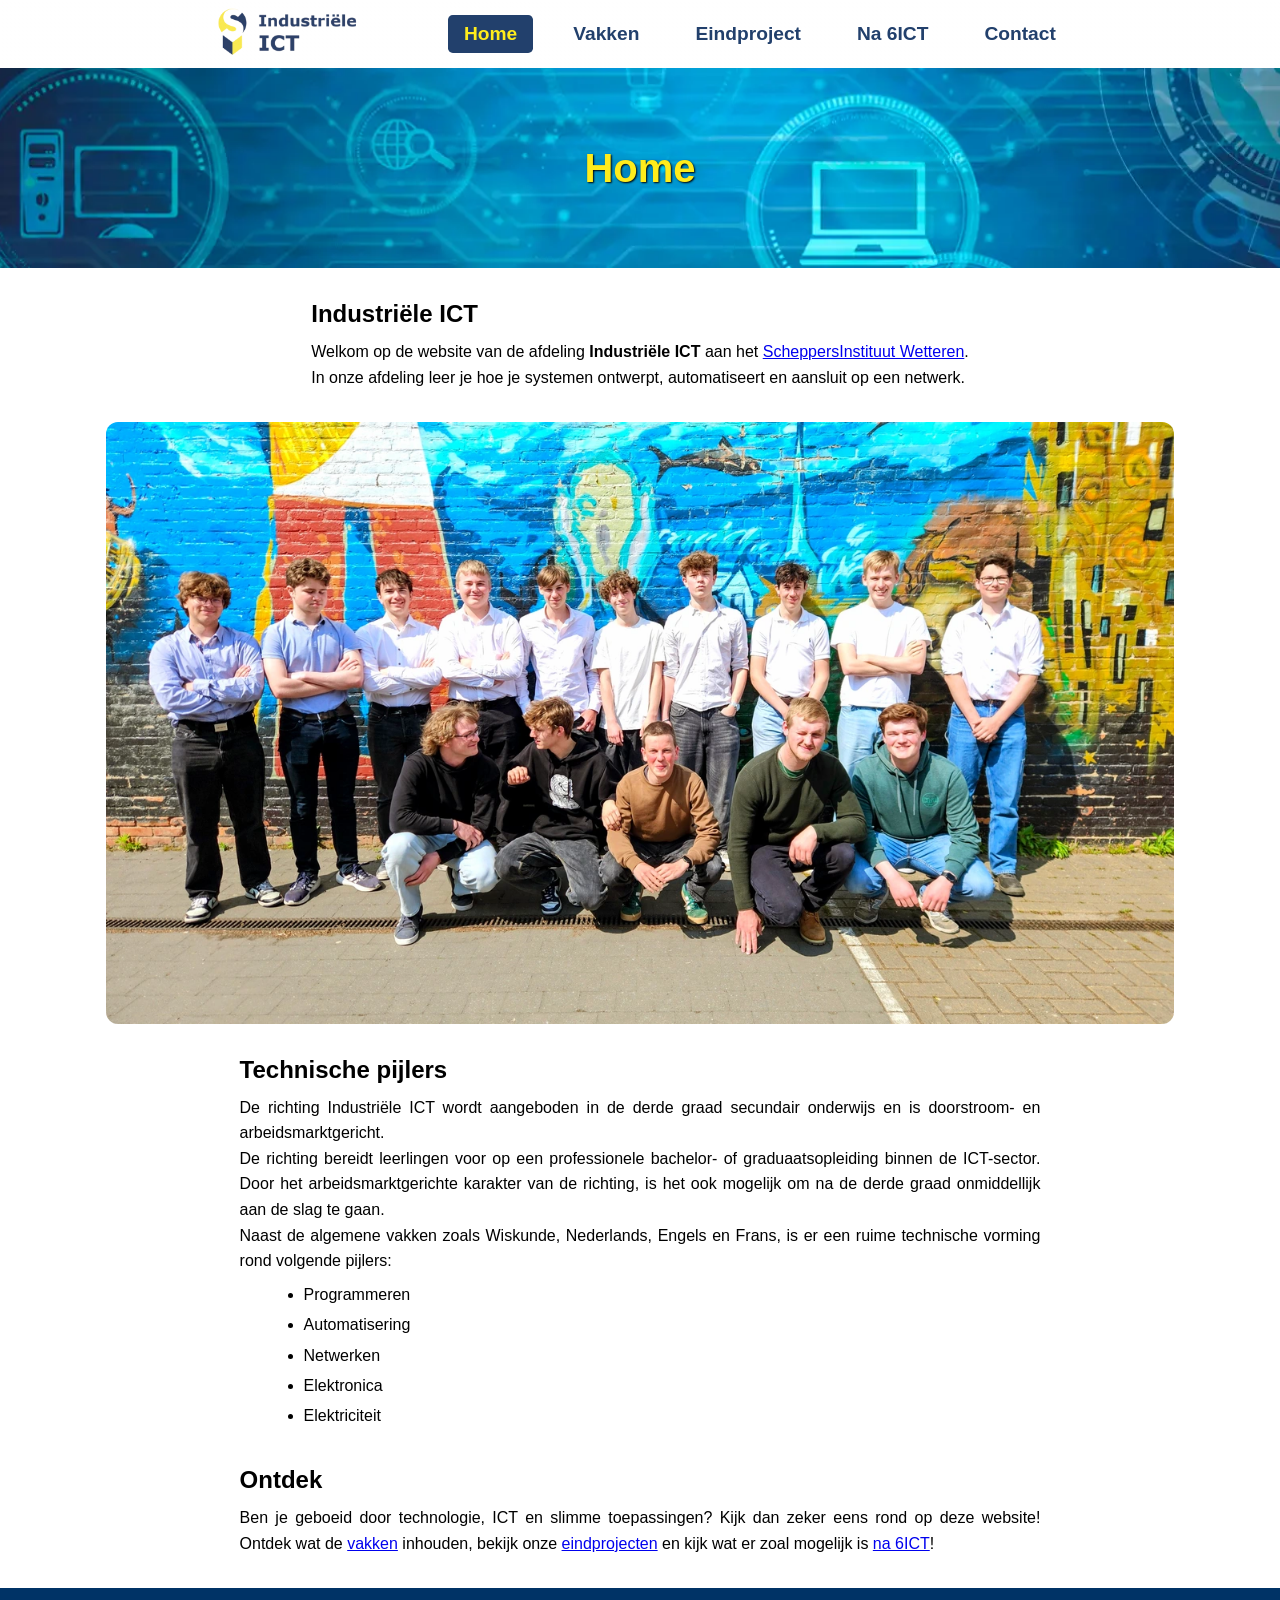
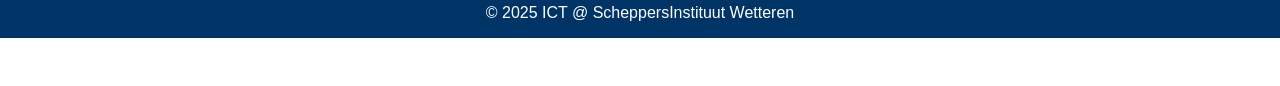
==== docs/index.html @ 84c155e0 "MAJOR update: versie december 2025" ====
<!DOCTYPE html>
<html lang="nl">

<head>
    <meta charset="UTF-8">
    <meta name="viewport" content="width=device-width, initial-scale=1.0">
    <title>ICT @ ScheppersInstituut Wetteren</title>
    <link rel="stylesheet" href="styles/main.css">
    <link rel="icon" href="images/favicon.webp" type="image/x-icon">
</head>

<body>
    <nav>
        <div class="nav-container">
            <a href="https://www.scheppers-wetteren.be/" target="_blank">
                <img src="images/siw3.png" alt="Logo ScheppersInstituut Wetteren" id="logo">
            </a>
            <button id="hamburger">&#9776;</button>
            <ul id="nav-menu">
                <li><a href="index.html" class="active">Home</a></li>
                <li><a href="vakken.html">Vakken</a></li>
                <li><a href="eindproject.html">Eindproject</a></li>
                <li><a href="vervolg.html">Na 6ICT</a></li>
                <li><a href="contact.html">Contact</a></li>
            </ul>
        </div>
    </nav>
    
    <header>
        <h1>Home</h1>
    </header>
    <main>
        <section class="intro">
            <h2>Industriële ICT</h2>
            <p>Welkom op de website van de afdeling <strong>Industriële ICT</strong> aan het <a
                    href="https://scheppers-wetteren.be" target="_blank">ScheppersInstituut Wetteren</a>.</p>
            <p>In onze afdeling leer je hoe je systemen ontwerpt, automatiseert en aansluit op een netwerk.</p>
        </section>

        <img src="images/ict2425.webp" alt="Leerlingen ICT">

        <section class="content">
            <h2>Technische pijlers</h2>
            <p>
                De richting Industriële ICT wordt aangeboden in de derde graad secundair onderwijs en is doorstroom-
                en
                arbeidsmarktgericht.
            </p>
            <p>
                De richting bereidt leerlingen voor op een professionele bachelor- of graduaatsopleiding binnen de
                ICT-sector.
                Door het arbeidsmarktgerichte karakter van de richting, is het ook mogelijk om na de derde graad
                onmiddellijk aan de slag te gaan.
            </p>
            <p>
                Naast de algemene vakken zoals Wiskunde, Nederlands, Engels en Frans, is er een ruime technische
                vorming rond
                volgende pijlers:
            </p>
            <ul>
                <li>Programmeren</li>
                <li>Automatisering</li>
                <li>Netwerken</li>
                <li>Elektronica</li>
                <li>Elektriciteit</li>
            </ul>
        </section>

        <section class="end">
            <h2>Ontdek</h2>
            <p>
                Ben je geboeid door technologie, ICT en slimme toepassingen?
                Kijk dan zeker eens rond op deze website!
                Ontdek wat de <a href="vakken.html">vakken</a> inhouden,
                bekijk onze <a href="eindproject.html">eindprojecten</a>
                en kijk wat er zoal mogelijk is <a href="vervolg.html">na 6ICT</a>!
            </p>
        </section>

    </main>
    <footer>
        <p>&copy; 2025 ICT @ ScheppersInstituut Wetteren</p>
    </footer>

    <script src="js/nav.js"></script>

</body>

</html>
---- docs/styles/main.css ----
/* Global settings */
:root {
  --siw-blue: #22406c; /*#1e3f6d*/
  --siw-yellow: #ffec1c; /*#f5c84c*/ /*#f6c94c*/
}

* {
  box-sizing: border-box;
  margin: 0;
  padding: 0;
}

body {
  font-family: Verdana, Geneva, Tahoma, sans-serif;
  min-height: 100vh;
  display: flex;
  flex-direction: column;
}

/* Navigation */
nav {
  position: sticky;
  top: 0;
  background: linear-gradient(
    rgba(255, 255, 255, 0.7),
    rgba(255, 255, 255, 0.9)
  );
  color: var(--siw-blue);
  z-index: 1000; /* Ensures nav is above other content */
  backdrop-filter: blur(5px);
}

nav #logo {
  height: 6rem;
  width: auto;
}

nav #logo.scrolled {
  height: 3rem;
}

.nav-container {
  display: flex;
  justify-content: center;
  align-items: center;
  max-width: 1200px;
  margin: 0 auto;
  padding: 0.5rem 1rem;
  gap: 5rem;
}

#nav-menu {
  list-style: none;
  display: flex;
  gap: 1.5rem;
}

#nav-menu li a {
  text-decoration: none;
  color: var(--siw-blue);
  font-weight: bold;
  font-size: 1.2rem;
  padding: 0.5rem 1rem;
  display: inline-block;
  border-radius: 0.3rem;
}

#nav-menu li a:hover {
  background-color: var(--siw-blue);
  color: var(--siw-yellow);
}

#nav-menu li a.active {
  color: var(--siw-yellow);
  background-color: var(--siw-blue);
}

#nav-menu li a.active:hover {
  background-color: transparent;
}

/* Hamburger */
#hamburger {
  display: none;
  font-size: 1.5rem;
  background: none;
  border: none;
  color: white;
  cursor: pointer;
}

/* Header */
header {
  background-image: url("../images/hero1.webp");
  background-size: cover;
  background-position: center;
  height: 200px;
  display: flex;
  align-items: center;
  justify-content: center;
  color: var(--siw-yellow);
  text-shadow: 1px 1px 2px black;
}

header h1 {
  font-size: 2.5rem;
  text-align: center;
}

/* Main */
main {
  flex: 1;
  margin: 2rem auto;
  padding: 0 1rem;
}

main {
  display: block flex;
  flex-direction: column;
  align-items: center;
  gap: 2rem;
}

main section {
  max-width: 90ch;
}

main h1,
main h2 {
  margin-bottom: 0.7rem;
}

main h1 {
  font-size: 1.8rem;
}

main h2 {
  font-size: 1.5rem;
}

main p {
  line-height: 1.6;
  text-align: justify;
}

main img {
  width: 100%;
  max-width: 120ch;
  height: auto;
  display: block;
  margin-bottom: 1rem;
  margin: auto;
  border-radius: 0.75rem;
}

main a:hover {
  color: var(--siw-blue);
  text-decoration: none;
}

/* lists */
main ul {
  padding-left: 4rem;
  list-style-type: disc;
  margin-top: 0.5rem;
  line-height: 1.6;
}

main li {
  margin-bottom: 0.3rem;
}

/* Table */
table {
  width: 100%;
  /* max-width: 60rem; */
  margin: 2rem auto;
  border-collapse: collapse;
  font-size: 1rem;
  border-radius: 0.5rem;
  overflow: hidden;
}

th,
td {
  padding: 1rem;
  text-align: left;
  border-bottom: 1px solid #ddd;
  /* word-break: break-word; */
}

#lessentabel table td:first-child,
#lessentabel table th:first-child {
  max-width: 10rem;
}

thead {
  background-color: var(--siw-blue);
  color: white;
  font-weight: bold;
}

tfoot tr {
  background-color: #f0f0f0;
  font-weight: bold;
  text-align: right;
}

tbody tr:nth-child(even) {
  background-color: #f9f9f9;
}

tbody tr:hover {
  background-color: #ffffe0;
}

tbody tr.link-row:hover {
  background-color: var(--siw-yellow);
  color: var(--siw-blue);
  font-weight: bold;
}

tr.link-row a {
  display: block;
  color: inherit;
  height: 100%;
  width: 100%;
}

tr.link-row a:hover {
  text-decoration: none;
}

/* Footer */
footer {
  background-color: #003366;
  color: white;
  text-align: center;
  padding: 1rem;
  margin-top: auto;
}

/* Responsive */
@media (max-width: 1200px) {
  .nav-container {
    gap: 2rem;
  }

  #nav-menu {
    gap: 1rem;
  }

  #nav-menu li a {
    padding: 0.5rem 0.5rem;
  }
}

@media (max-width: 1200px) {
  .nav-container {
    gap: 1rem;
  }

  #nav-menu li a {
    font-size: 1rem;
    padding: 0.3rem 0.3rem;
  }
}

@media (max-width: 768px) {
  header {
    background-image: none;
    height: auto;
  }

  .nav-container {
    justify-content: space-between;
    gap: 0;
  }

  #nav-menu {
    flex-direction: column;
    display: none;
    background-color: #003366;
    width: 100%;
    position: absolute;
    top: 60px;
    left: 0;
  }

  #nav-menu.active {
    display: flex;
  }

  #nav-menu li a {
    color: white;
  }

  #hamburger {
    display: block;
    color: var(--siw-blue);
  }

  table {
    font-size: 0.9rem;
  }

  th,
  td {
    padding: 0.4rem;
  }
}
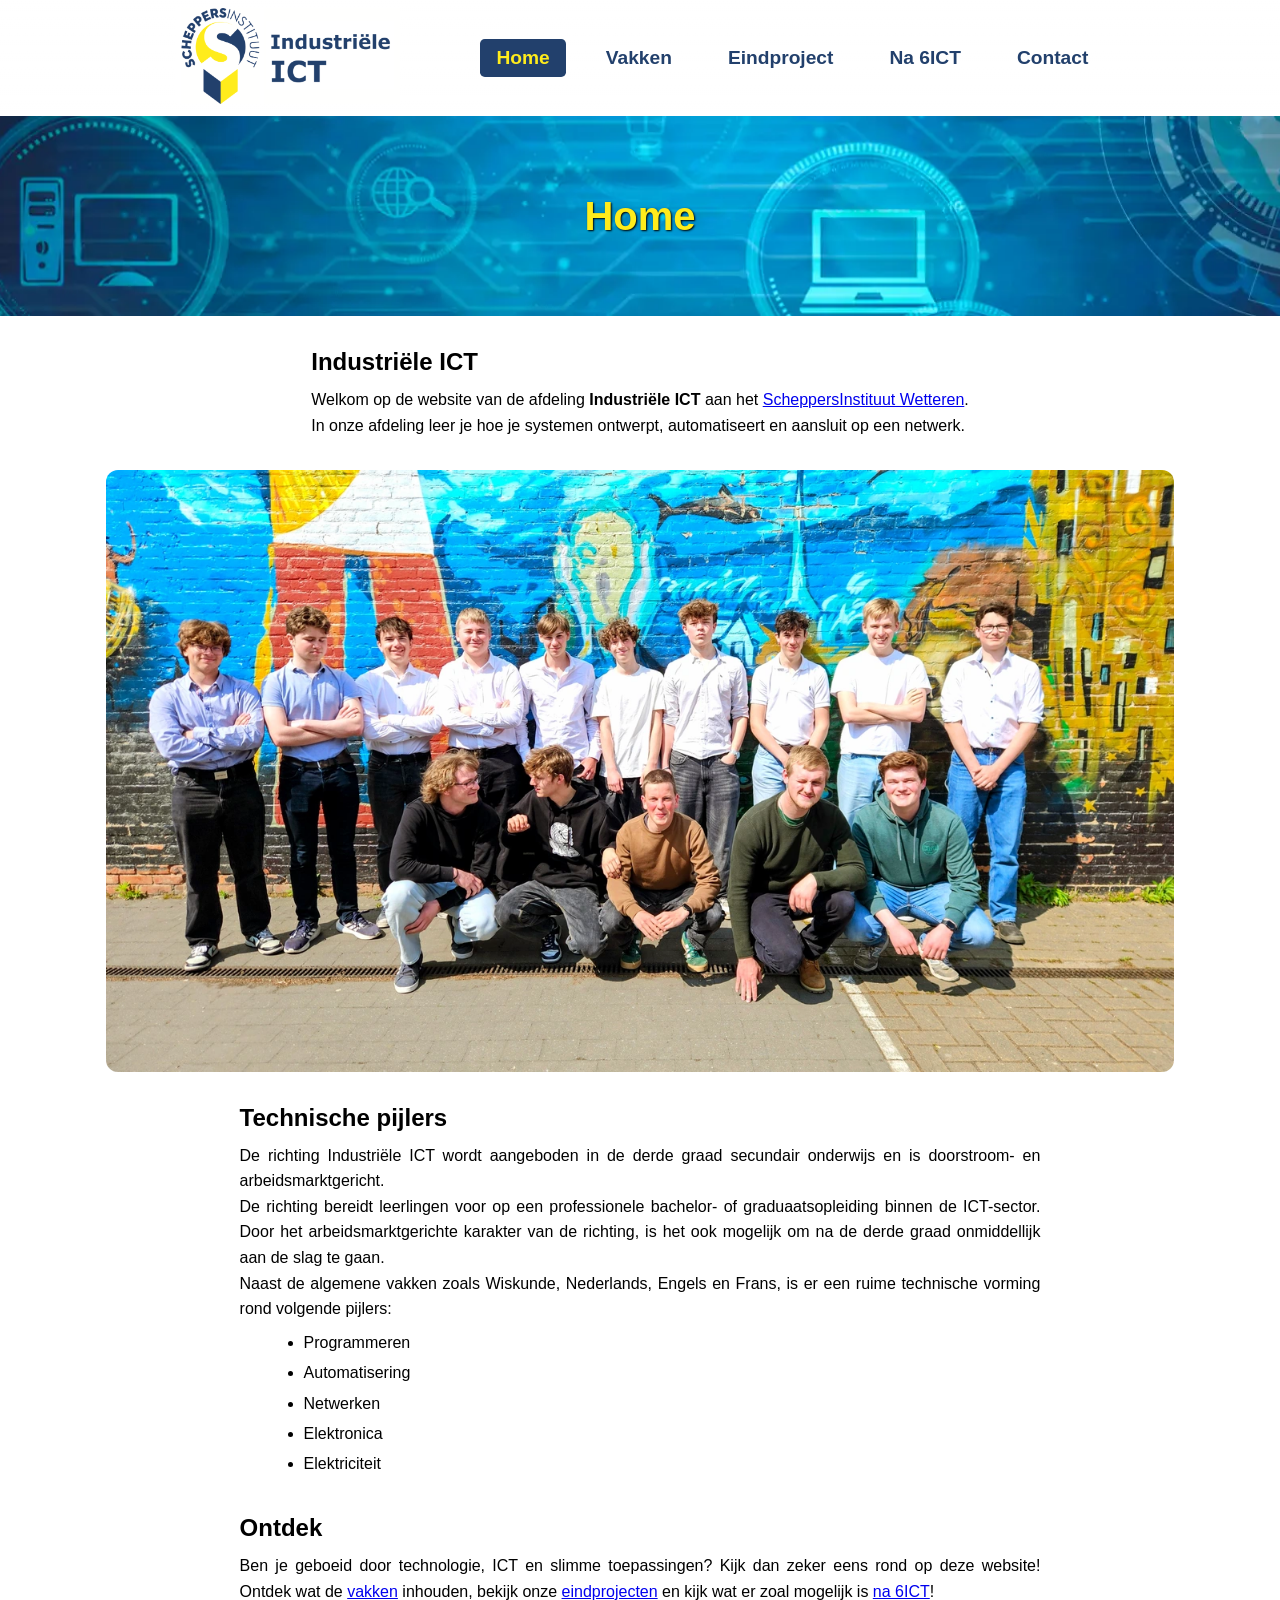
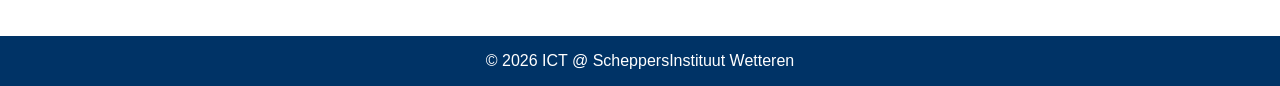
==== commit b89659cd: "update infoavond 2026" ====
--- a/docs/index.html
+++ b/docs/index.html
@@ -12,7 +12,7 @@
 <body>
     <nav>
         <div class="nav-container">
-            <a href="https://www.scheppers-wetteren.be/" target="_blank">
+            <a href="index.html">
                 <img src="images/siw3.png" alt="Logo ScheppersInstituut Wetteren" id="logo">
             </a>
             <button id="hamburger">&#9776;</button>
@@ -79,7 +79,7 @@
 
     </main>
     <footer>
-        <p>&copy; 2025 ICT @ ScheppersInstituut Wetteren</p>
+        <p>&copy; 2026 ICT @ <a href="https://www.scheppers-wetteren.be/" target="_blank">ScheppersInstituut Wetteren</a></p>
     </footer>
 
     <script src="js/nav.js"></script>
--- a/docs/styles/main.css
+++ b/docs/styles/main.css
@@ -240,6 +240,15 @@
   margin-top: auto;
 }
 
+footer a {
+  color: white;
+  text-decoration: none;
+}
+
+footer a:hover {
+  text-decoration: underline;
+}
+
 /* Responsive */
 @media (max-width: 1200px) {
   .nav-container {
@@ -285,6 +294,7 @@
     position: absolute;
     top: 60px;
     left: 0;
+    gap: 0;
   }
 
   #nav-menu.active {
@@ -293,6 +303,18 @@
 
   #nav-menu li a {
     color: white;
+    width: 100%;
+    padding-left: 2rem;
+    padding-top: 0.7rem;
+    padding-bottom: 0.7rem;
+  }
+
+  #nav-menu li {
+    border-bottom: 1px solid rgba(255, 255, 255, 0.2);
+  }
+
+  #nav-menu li:last-child {
+    border-bottom: none;
   }
 
   #hamburger {
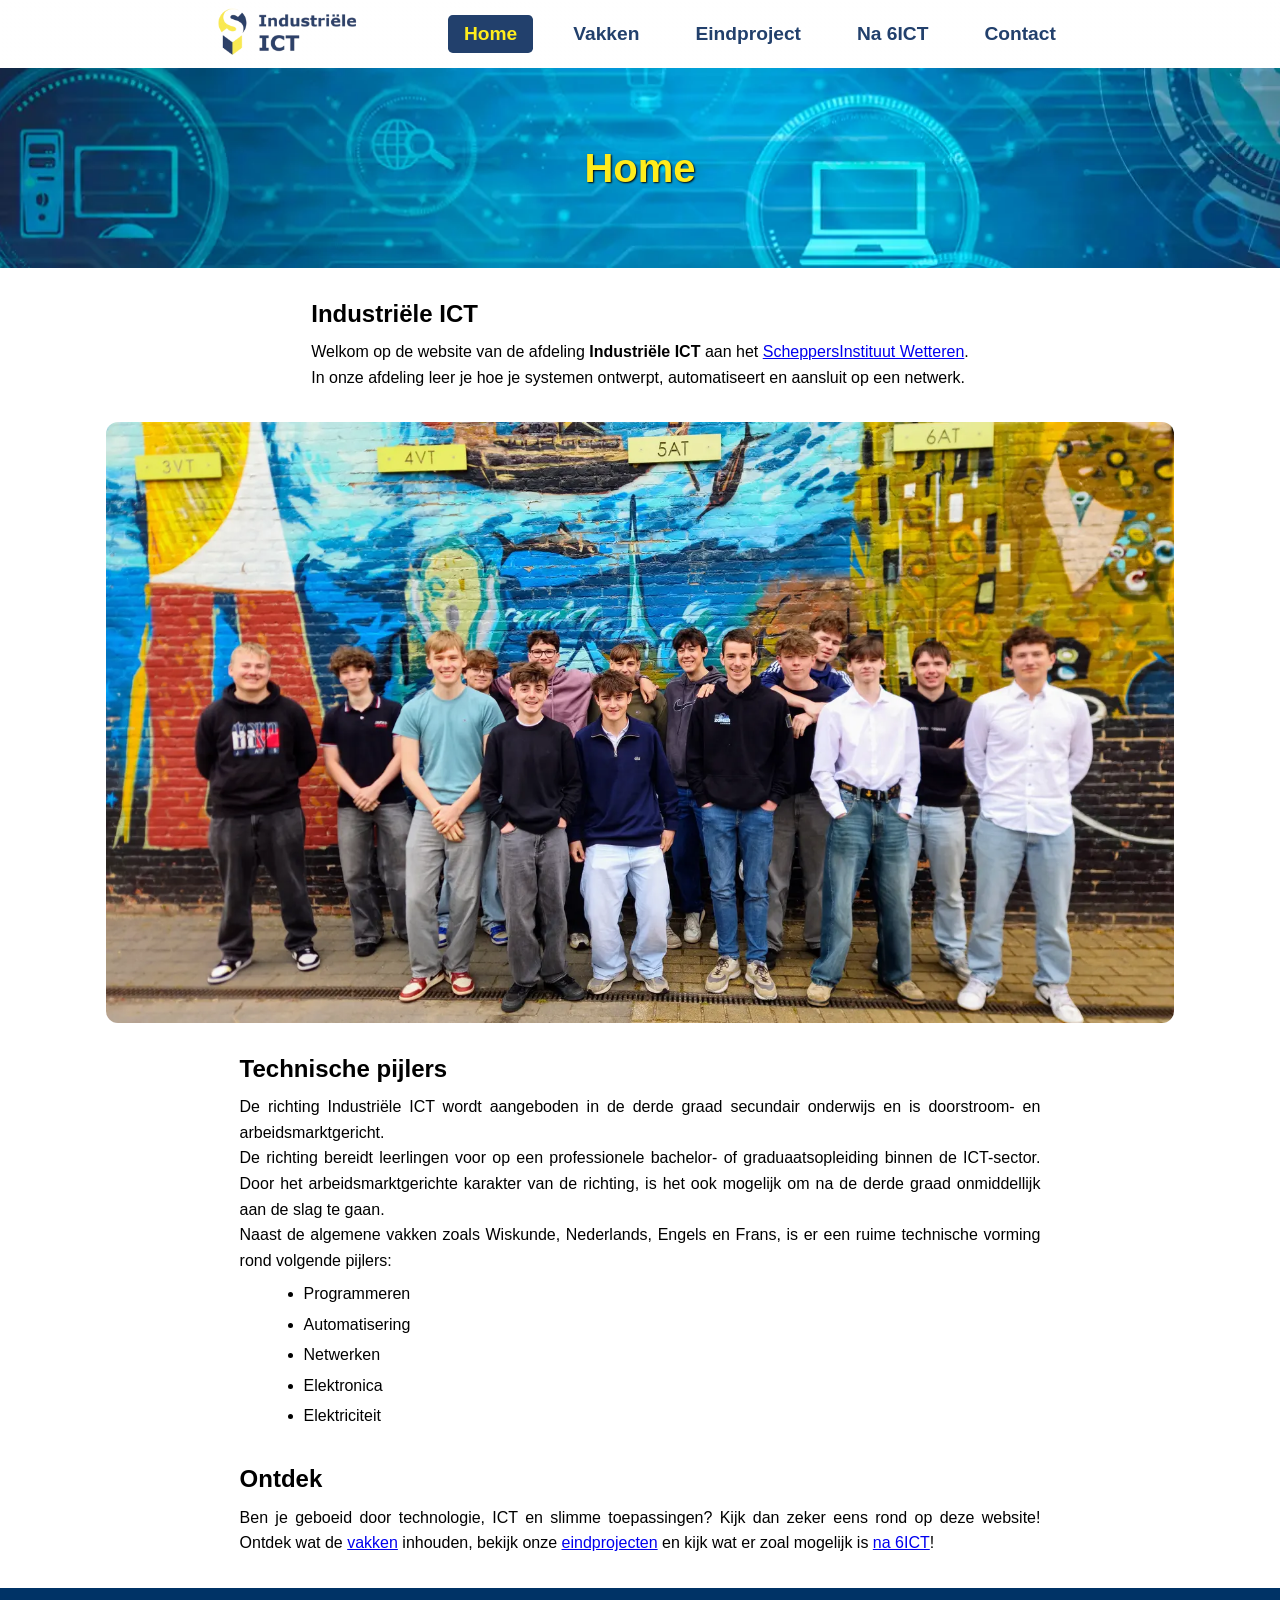
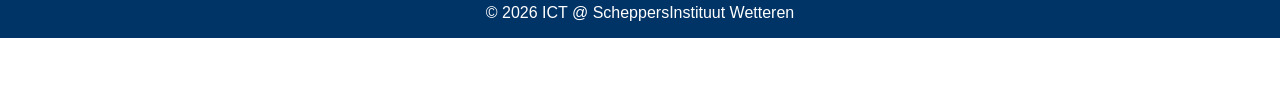
==== commit 372b344d: "opendeurdagen 2026" ====
--- a/docs/index.html
+++ b/docs/index.html
@@ -37,7 +37,7 @@
             <p>In onze afdeling leer je hoe je systemen ontwerpt, automatiseert en aansluit op een netwerk.</p>
         </section>
 
-        <img src="images/ict2425.webp" alt="Leerlingen ICT">
+        <img src="images/ict2526.webp" alt="Leerlingen ICT">
 
         <section class="content">
             <h2>Technische pijlers</h2>
